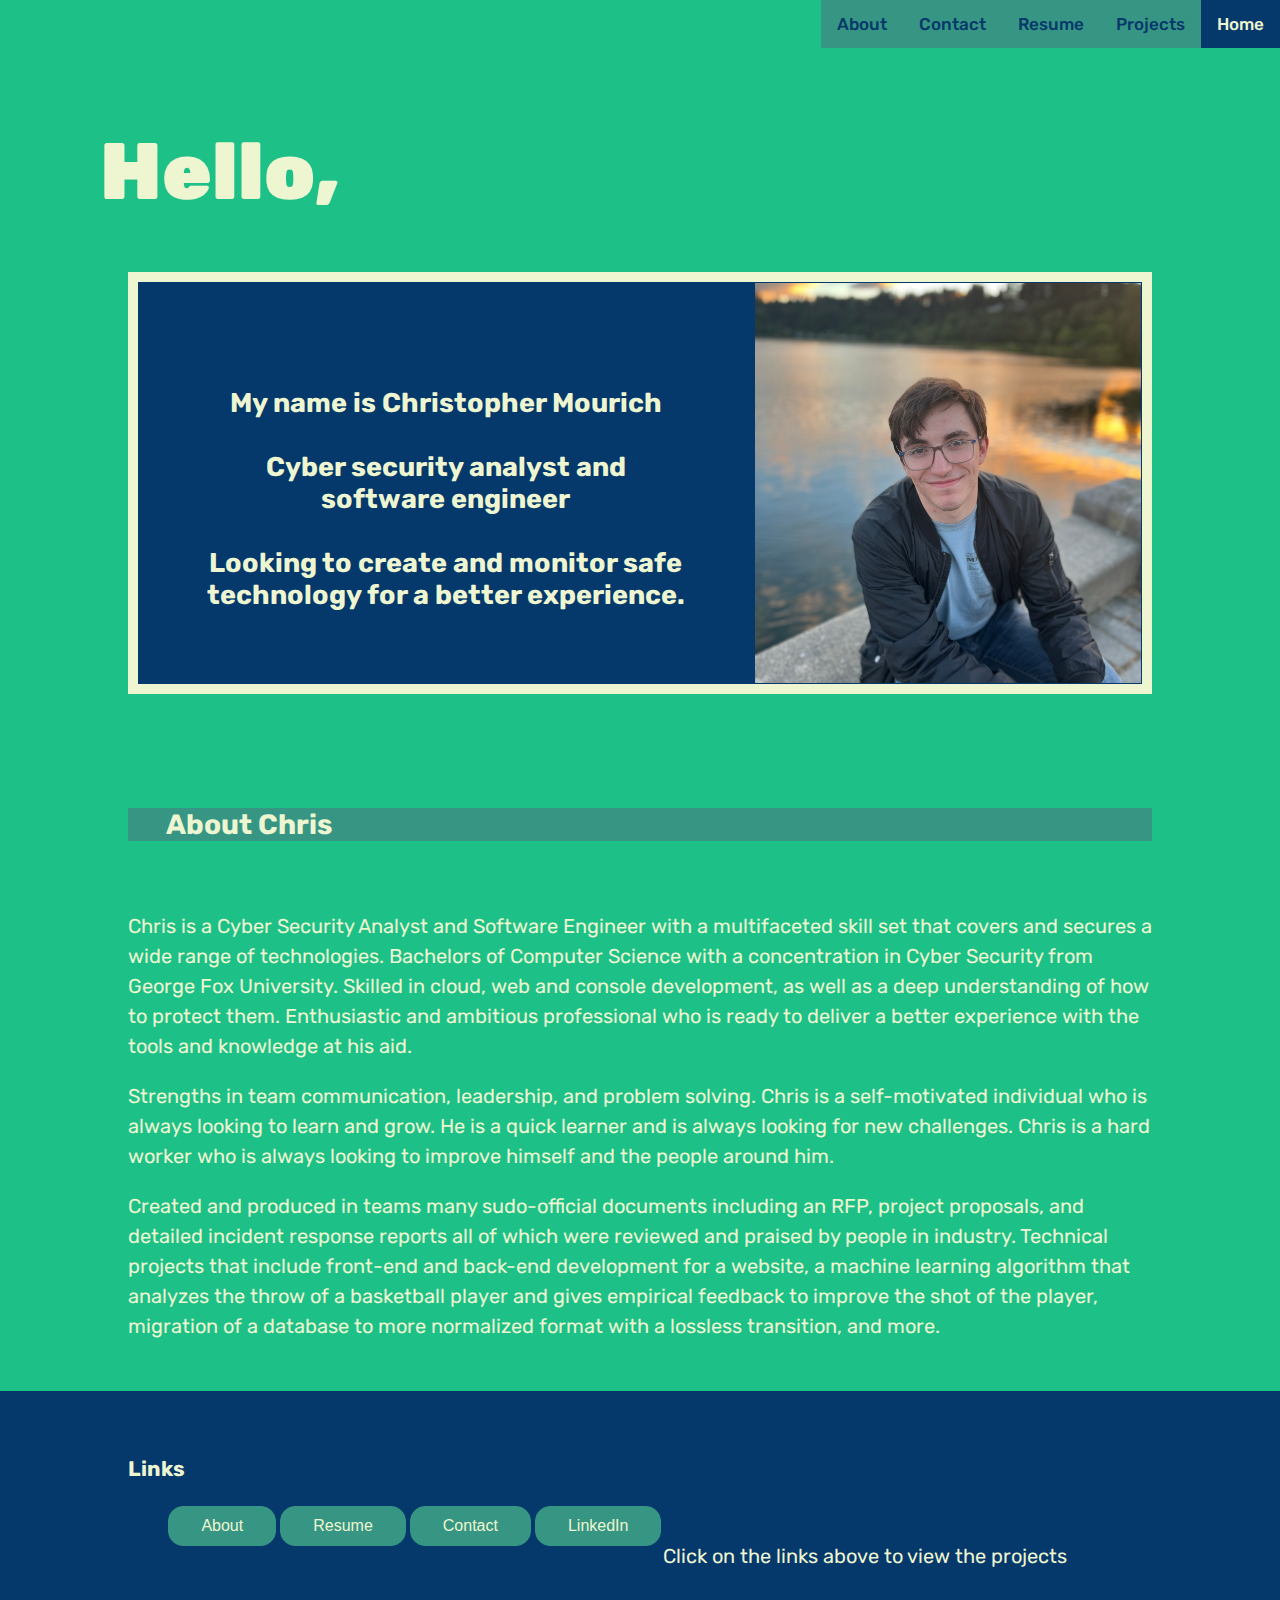
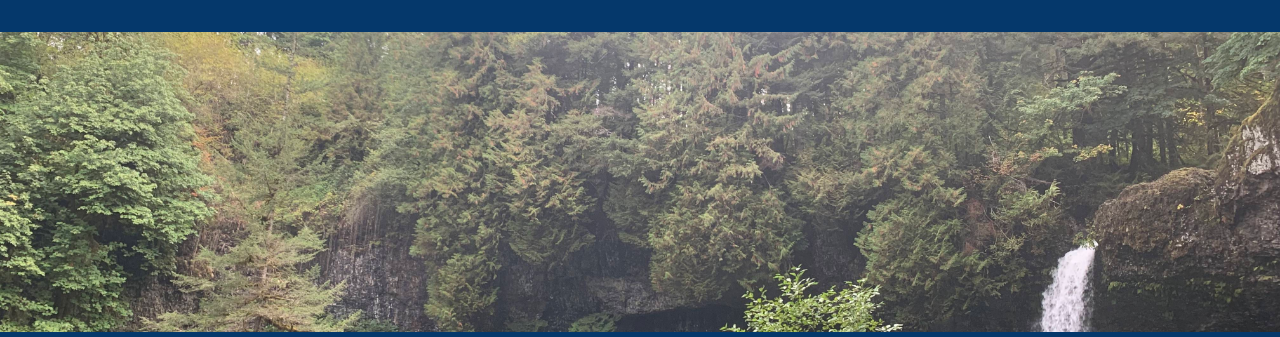
==== index.html @ f35ab81c "fixed all dependeancies on the old structure" ====
<!DOCTYPE html>
<html>
<head>
    <meta charset="utf-8">
    <link rel="stylesheet" href="./stylesheet.css">
    <link rel="preconnect" href="https://fonts.googleapis.com">
    <link rel="preconnect" href="https://fonts.gstatic.com" crossorigin>
    <link href="https://fonts.googleapis.com/css2?family=Rubik:ital,wght@0,300;0,400;0,500;0,600;0,700;0,800;0,900;1,300;1,400;1,500;1,600;1,700;1,800;1,900&display=swap" rel="stylesheet">
    <title>Index</title>
</head>
<body>
    <div class="navbar">
        <a class="active" href="./index.html">Home</a>
        <a href="./projects.html">Projects</a>
        <a href="./resume.html">Resume</a>
        <a href="./contact.html">Contact</a>
        <a href="./about.html">About</a>
    </div>
    <br>
    <div class="index-table">
        <h1>Hello,</h1>
        <table>
            <tr>
                <td><h2><br>My name is Christopher Mourich <br><br>Cyber security analyst and
                    <br>software engineer<br><br>Looking to create and monitor safe<br> technology for a better experience.</h2></td>
                <td><img src="./images/IMG_1828.jpeg" alt="Author"></td>
            </tr>
        </table>
        <br><br>
    </div>
    <div class="about-chris">
        <h3>About Chris</h3>
        <p> Chris is a Cyber Security Analyst and Software Engineer with a multifaceted
            skill set that covers and secures a wide range of technologies. Bachelors of
            Computer Science with a concentration in Cyber Security from George Fox University.
            Skilled in cloud, web and console development, as well as a deep understanding of how
            to protect them. Enthusiastic and ambitious professional who is ready to deliver a better
            experience with the tools and knowledge at his aid.</p>
        <p> Strengths in team communication, leadership, and problem solving. Chris is a
            self-motivated individual who is always looking to learn and grow. He is a
            quick learner and is always looking for new challenges. Chris is a hard worker
            who is always looking to improve himself and the people around him.</p>
        <p> Created and produced in teams many sudo-official documents including an RFP, project proposals, and detailed incident response reports
            all of which were reviewed and praised by people in industry. Technical projects that include front-end and back-end development for a website,
            a machine learning algorithm that analyzes the throw of a basketball player and gives empirical feedback to improve the shot of the player, migration
            of a database to more normalized format with a lossless transition, and more.<br><br></p>
    </div>

    <div class="footer">
        <br><br>
        <h3>Links</h3>
        <ul>
            <li><button><a href="./about.html"></a>About</button></li>
            <li><button><a href="./resume.html"></a>Resume</button></li>
            <li><button><a href="./contact.html"></a>Contact</button></li>
            <li><button><a href="https://www.linkedin.com/in/christopher-mourich-1b7911232/"></a>LinkedIn</button></li>
        </ul>
        <br>
        <p>Click on the links above to view the projects</p>
        <br><br>
        <img src="./images/IMG_2522.jpg" alt="scene">
    </div>

</body>

</html>
---- stylesheet.css ----
body {
    font-family: "Open Sans", 'Rubik', sans-serif;
    font-weight: 500;
    font-size: 18px;
    color: #EDF5D1;
    margin: 0px;
    padding: 0px;
    text-align: center;
    background-color: #1dc188
}



h1 {
    font-weight: 900;
    font-size: 80px;
    text-align: left;
    padding-left: 100px;
}

p {
    font-size: 20px;
    font-weight: 400;
    text-align: left;
    padding-left: 100px;
}

ul {
    text-align: left;
    padding-left: px;
}

.index-table table {
    width: 80%;
    background-color: #05386B;
    border-collapse: collapse;
    border: 10px solid;
    border-color: #EDF5D1;
    border-radius: 20px;
    text-align: center;
    margin-left: 10%;
    margin-right: 10%;
    -webkit-border-radius: 20px;
    -moz-border-radius: 20px;
    -ms-border-radius: 20px;
    -o-border-radius: 20px;
}

.index-table img {
    width: 100%;
    height: 400px;
    object-position: middle;
    object-fit: cover;
    vertical-align: middle;
    border-collapse: collapse;
}
.index-table h2 {
    background-color: #05386B;
    padding-left: 10%;
    padding-right: 10%;
    margin: 0px;
}

.index-table img {
    width: 100%;
    height: 400px;
    object-position: middle;
    object-fit: cover;
}

.navbar {
    overflow: hidden;
}

.navbar a {
    float: right;
    color: #05386B;
    background-color: #379683;
    text-align: center;
    padding: 14px 16px;
    text-decoration: none;
    font-size: 17px;
}

/* Change the color of links on hover */
.navbar a:hover {
    background-color: #EDF5D1;
    color: black;
}

/* Add a color to the active/current link */
.navbar a.active {
    background-color: #05386B;
    color: #EDF5D1;
}

input[type=button], input[type=submit], input[type=reset] {
    background-color: #EDF5D1;
    border: 1px solid #EDF5D1;
    color: #05386B;
    font-weight: 500;
    font-size: medium;
    padding: 10px 32px;
    text-decoration: none;
    margin: 4px 2px;
    cursor: pointer;
  }

form {
    display: block;
    text-align: center;
    margin-left: 20%;
    margin-right: 20%;
    background-color: #05386B;
    border: 10px solid;
    border-color: #379683;

}

textarea {
    width: 80%;
    height: 200px;
    margin-top: 30px;
    margin-left: 10%;
    margin-right: 10%;
    box-sizing: border-box;
    border: 2px solid #379683;
    background-color: #f8f8f8;
    resize: none;
}

#story {
    width: 100%;
    height: 400px;
    background-color: #379683;
}

#education {
    width: 100%;
    height: 400px;
    background-color: #379683;
}

#work {
    width: 100%;
    height: 400px;
    background-color: #379683;
}
#skills {
    width: 100%;
    height: 400px;
    background-color: #379683;
}

.about-chris h3 {
    text-align: left;
    padding-left: 3%;
    font-size: 28px;
    background-color: #379683;
    margin: 70px 10%;
}

.about-chris p {
    text-align: left;
    padding-left: 10%;
    padding-right: 10%;
    line-height: 1.5;
}

.footer {
    background-color: #05386B
}

.footer h3 {
    text-align: left;
    padding-left: 10%;
}

.footer ul {
    text-align: left;
    padding-left: 13%;
}

.footer li {
    list-style-type: none;
}

.footer button a{
    color: #EDF5D1;
}
.footer img {
    width: 100%;
    height: 300px;
    object-position: middle;
    object-fit: cover;
}

.footer button {
    border-radius: 15px;
    background-color: #379683;
    border: 1px solid #379683;
    color: #EDF5D1;
    font-weight: 500;
    font-size: medium;
    padding: 10px 32px;
    text-decoration: none;
    margin: 4px 2px;
    cursor: pointer;
    transition-duration: 0.4s;
}

.footer button:hover {
    background-color: #EDF5D1;
    border-color: #05386B;
    color: #05386B;
}

.footer button {
    float:left;
    text-align: center;
    text-decoration: none;
}
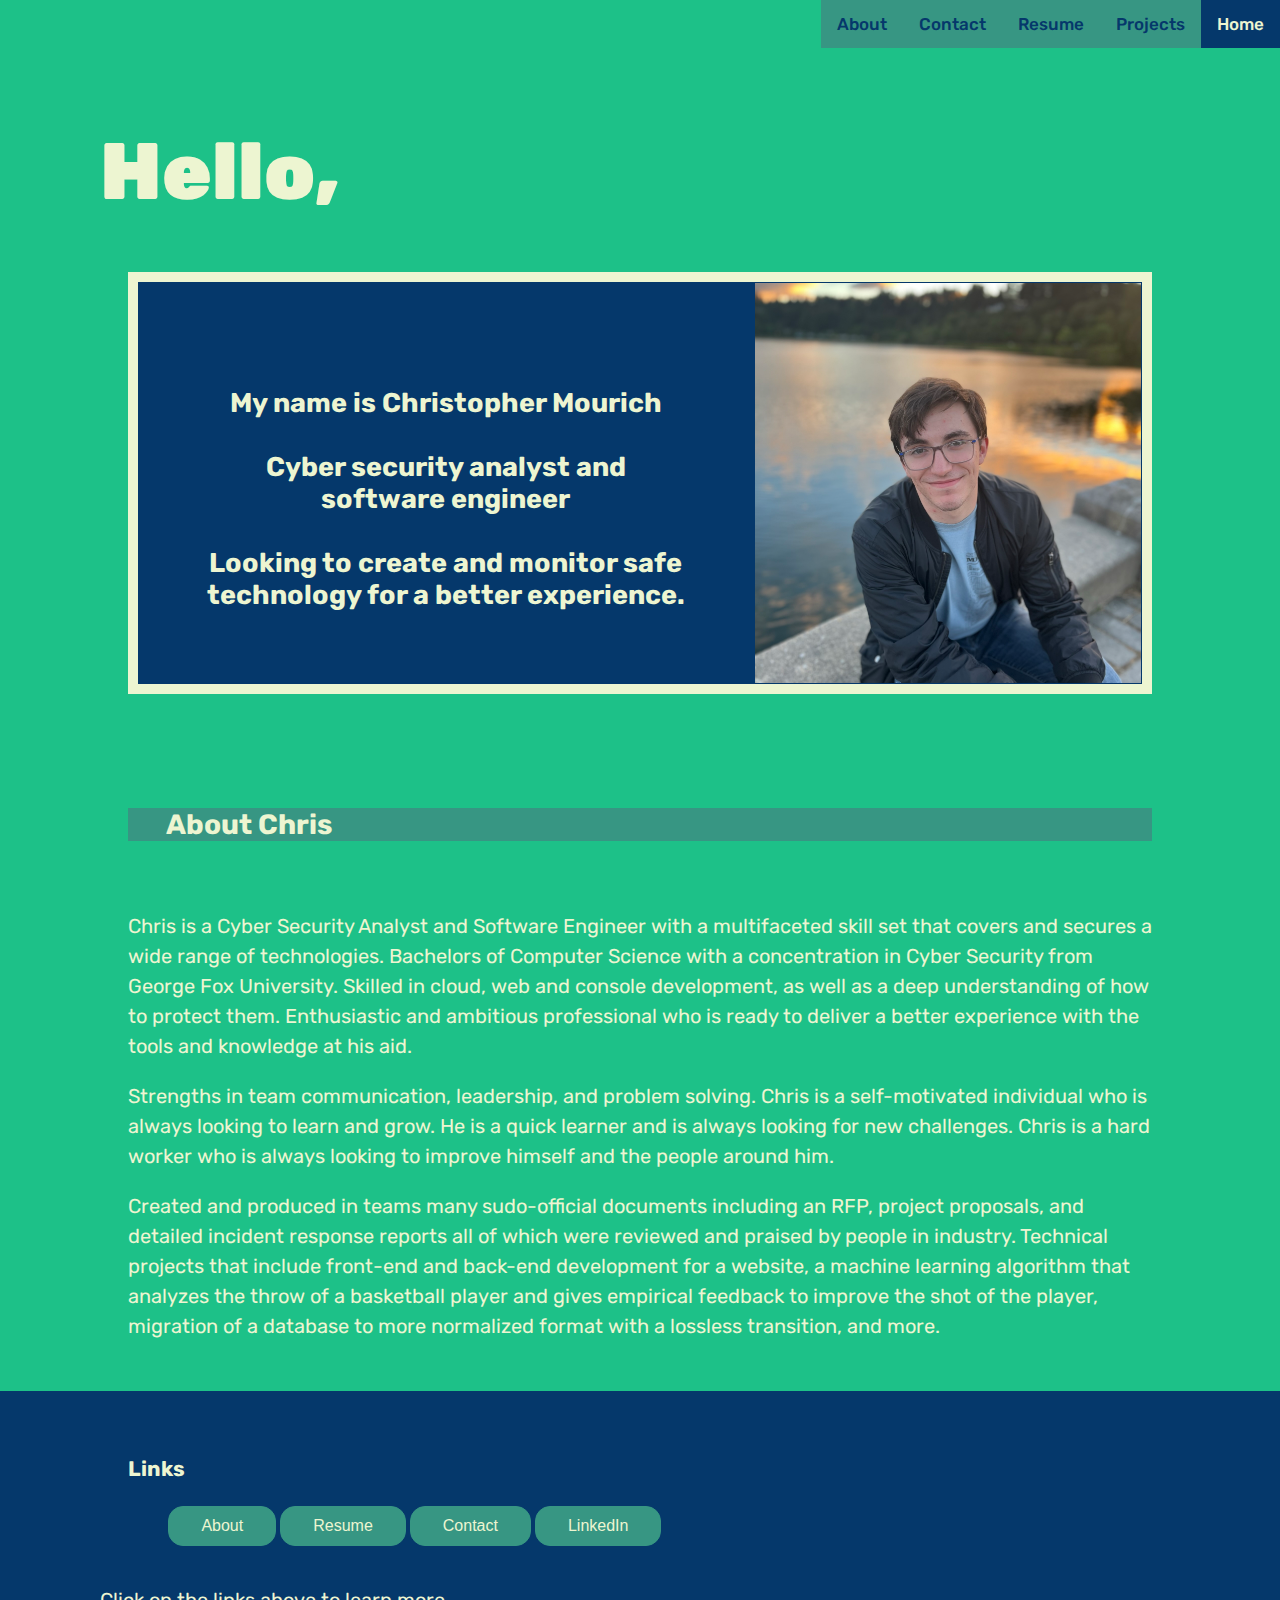
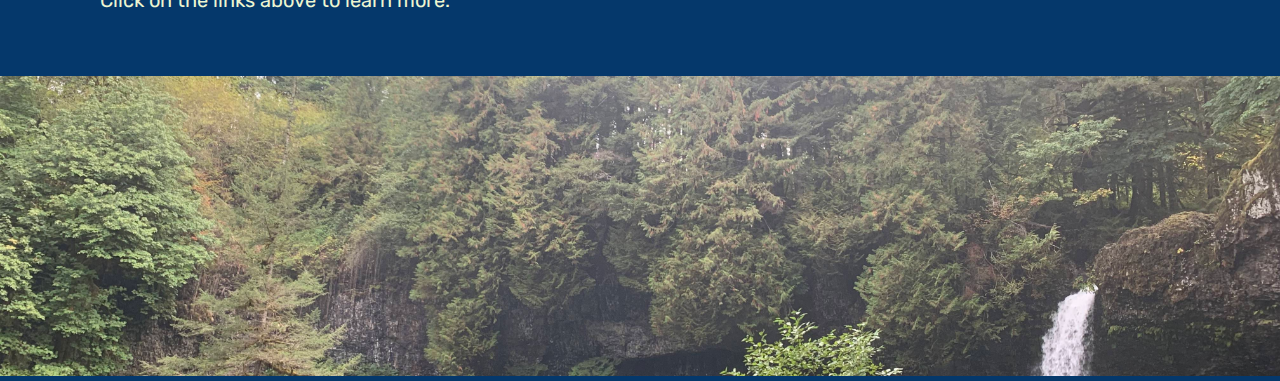
==== commit 0689dec6: "commit for hannah" ====
--- a/index.html
+++ b/index.html
@@ -50,13 +50,13 @@
         <br><br>
         <h3>Links</h3>
         <ul>
-            <li><button><a href="./about.html"></a>About</button></li>
-            <li><button><a href="./resume.html"></a>Resume</button></li>
-            <li><button><a href="./contact.html"></a>Contact</button></li>
-            <li><button><a href="https://www.linkedin.com/in/christopher-mourich-1b7911232/"></a>LinkedIn</button></li>
+            <li><a href="./about.html"><button>About</button></a></li>
+            <li><a href="./resume.html"><button>Resume</button></a></li>
+            <li><a href="./contact.html"><button>Contact</button></a></li>
+            <li><a href="https://www.linkedin.com/in/christopher-mourich-1b7911232/"><button>LinkedIn</button></a></li>
         </ul>
-        <br>
-        <p>Click on the links above to view the projects</p>
+        <br><br><br>
+        <p>Click on the links above to learn more.</p>
         <br><br>
         <img src="./images/IMG_2522.jpg" alt="scene">
     </div>
--- a/stylesheet.css
+++ b/stylesheet.css
@@ -219,4 +219,49 @@
     float:left;
     text-align: center;
     text-decoration: none;
+}
+
+#project-table table {
+    width: 80%;
+    background-color: #05386B;
+    border-spacing: 100px;
+    border: 10px solid;
+    border-color: #EDF5D1;
+    border-radius: 20px;
+    text-align: center;
+    margin-top: 100px;
+    margin-bottom: 100px;
+    margin-left: 10%;
+    margin-right: 10%;
+    -webkit-border-radius: 20px;
+    -moz-border-radius: 20px;
+    -ms-border-radius: 20px;
+    -o-border-radius: 20px;
+}
+
+#project-table td, th{
+    border-bottom: 5pt solid ;
+    border-collapse: collapse;
+    border-left: 5px solid #EDF5D1;
+    border-right: 5px solid #EDF5D1;
+    padding: 100px 100px 100px 100px;
+}
+
+#project-table th {
+    font-weight: 900;
+    font-size: 80px;
+}
+
+#project-table td {
+    font-size: 20px;
+}
+
+#funk h1{
+    text-align: center;
+}
+
+#funk img {
+    margin-top: 5%;
+    border: 10px solid;
+    width: 30%
 }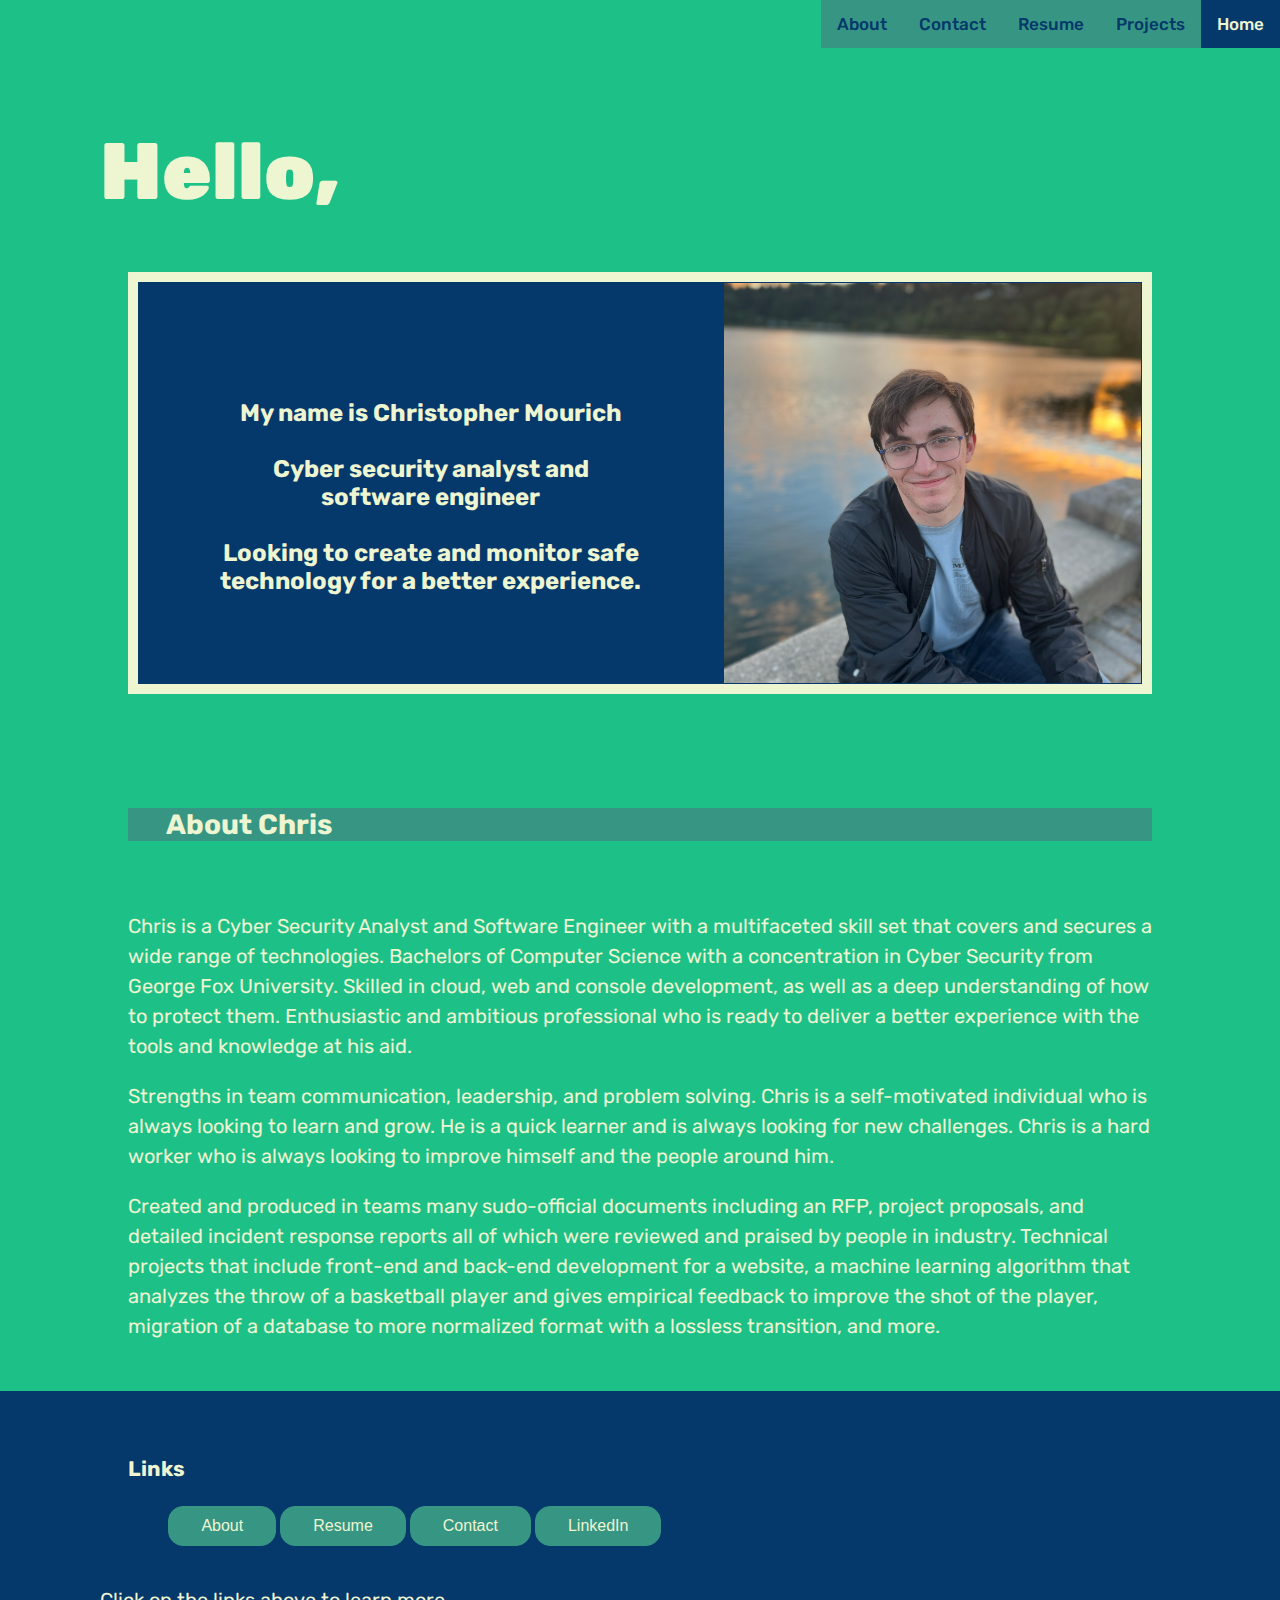
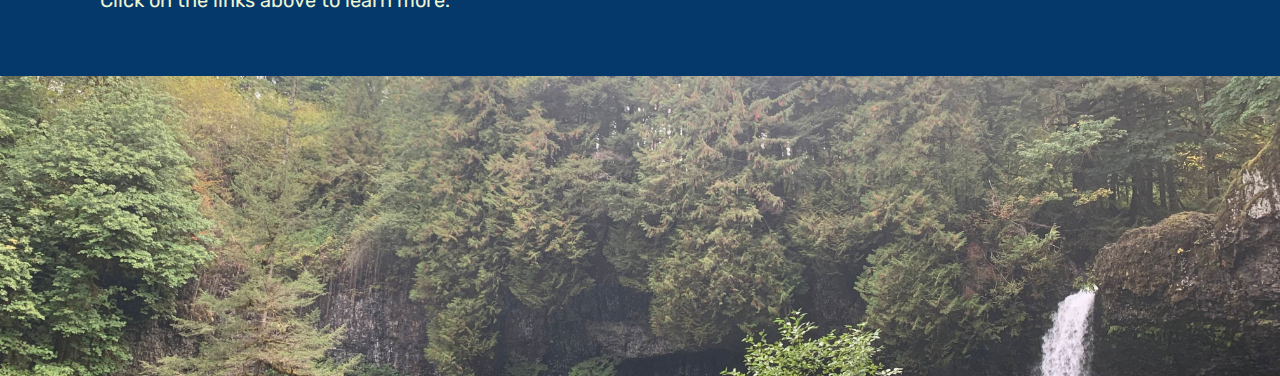
==== commit e734aa6a: "final commit -post validation v2" ====
--- a/index.html
+++ b/index.html
@@ -1,4 +1,4 @@
-<!DOCTYPE html>
+<!DOCTYPE html lang="en">
 <html>
 <head>
     <meta charset="utf-8">
--- a/stylesheet.css
+++ b/stylesheet.css
@@ -231,8 +231,7 @@
     text-align: center;
     margin-top: 100px;
     margin-bottom: 100px;
-    margin-left: 10%;
-    margin-right: 10%;
+    margin-left: 3%;
     -webkit-border-radius: 20px;
     -moz-border-radius: 20px;
     -ms-border-radius: 20px;
@@ -240,11 +239,13 @@
 }
 
 #project-table td, th{
+    border-top: 5pt solid;
     border-bottom: 5pt solid ;
     border-collapse: collapse;
     border-left: 5px solid #EDF5D1;
     border-right: 5px solid #EDF5D1;
     padding: 100px 100px 100px 100px;
+    background-color: #379683 ;
 }
 
 #project-table th {
@@ -264,4 +265,30 @@
     margin-top: 5%;
     border: 10px solid;
     width: 30%
+}
+
+.column {
+    float: left;
+    width: 30%;
+  }
+
+.row:after {
+    content: "";
+    display: table;
+    clear: both;
+}
+
+.column h2, h3 {
+    text-align: left;
+}
+
+.column {
+    padding: 30px 30px 30px 30px;
+    border: 5px solid #EDF5D1;
+    background-color: #05386B;
+    margin-left: 10%;
+}
+
+#col2 {
+    margin-right: 10%;
 }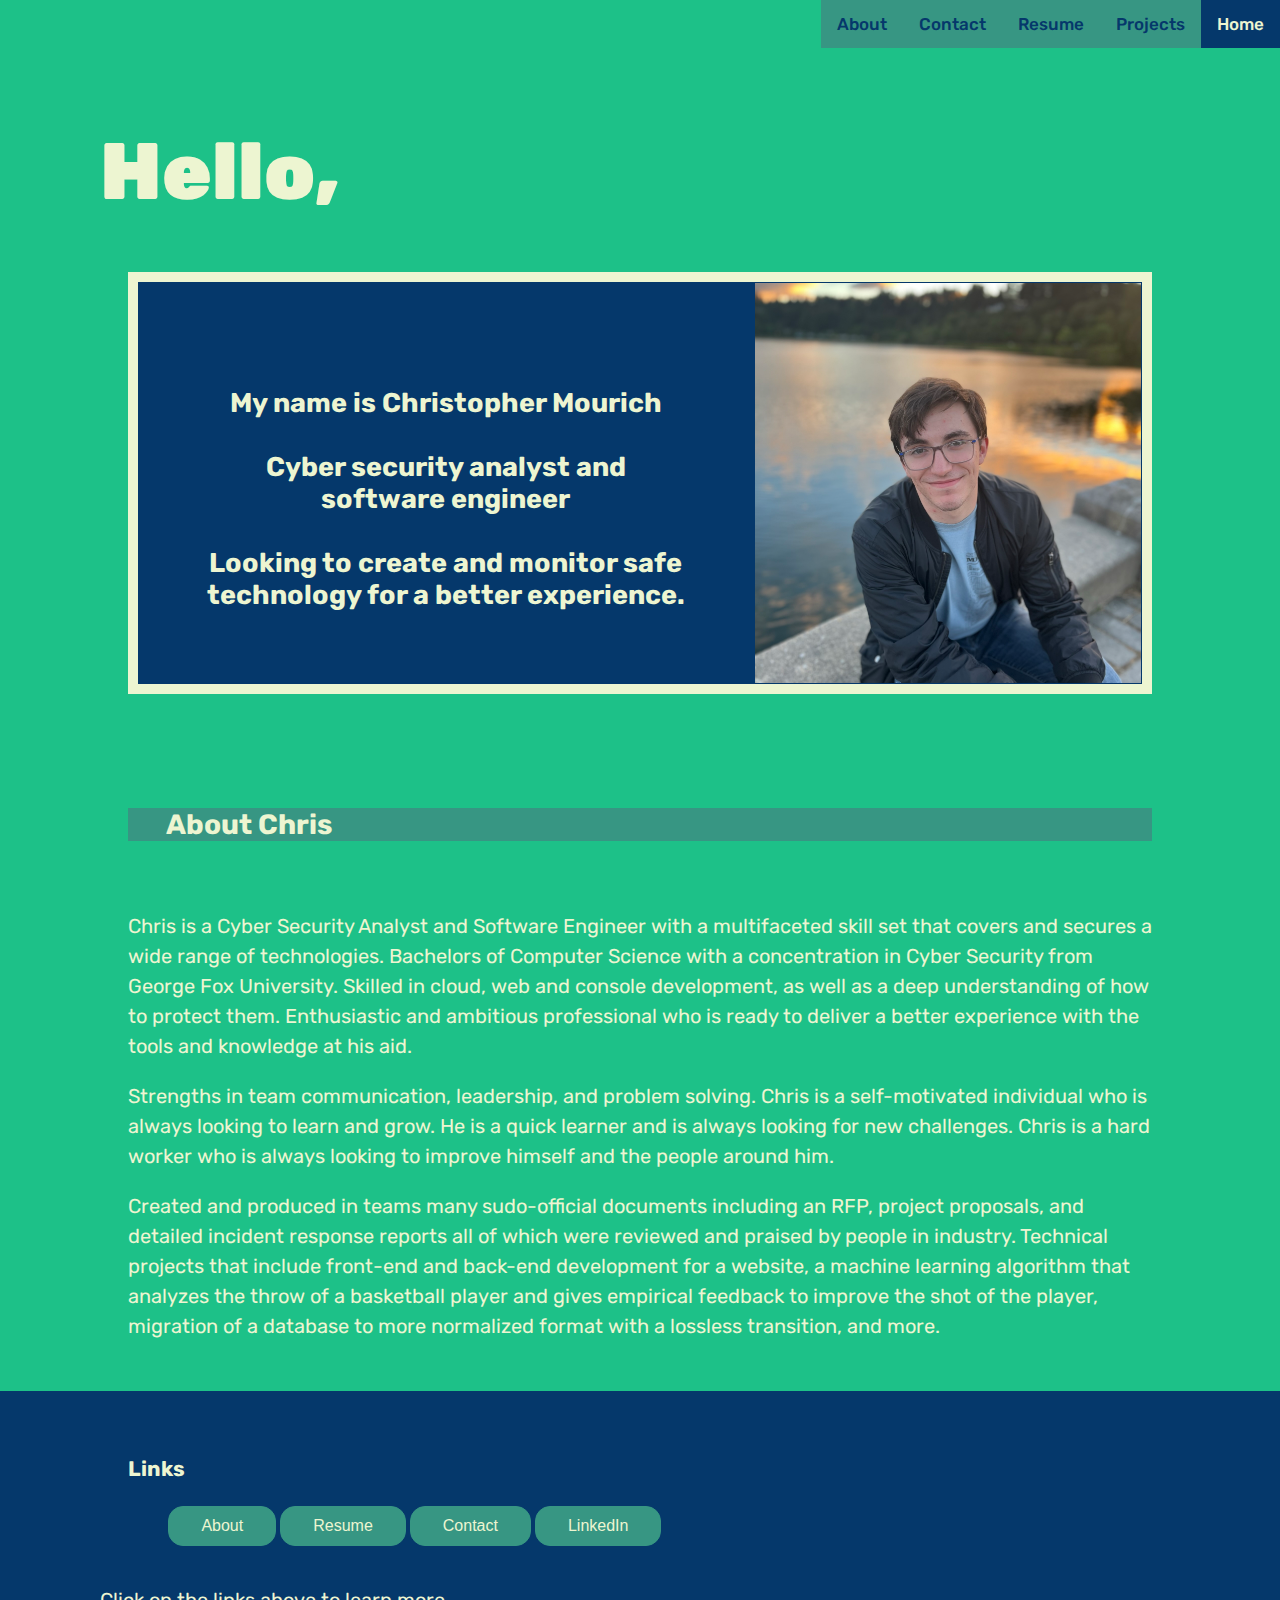
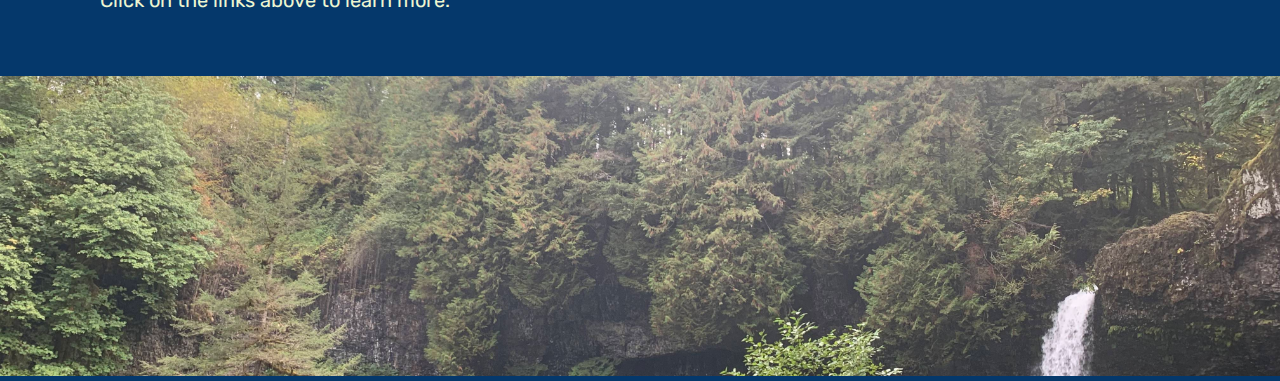
==== commit 91b59f53: "final commit -post validation v3" ====
--- a/index.html
+++ b/index.html
@@ -1,4 +1,4 @@
-<!DOCTYPE html lang="en">
+<!DOCTYPE html>
 <html>
 <head>
     <meta charset="utf-8">
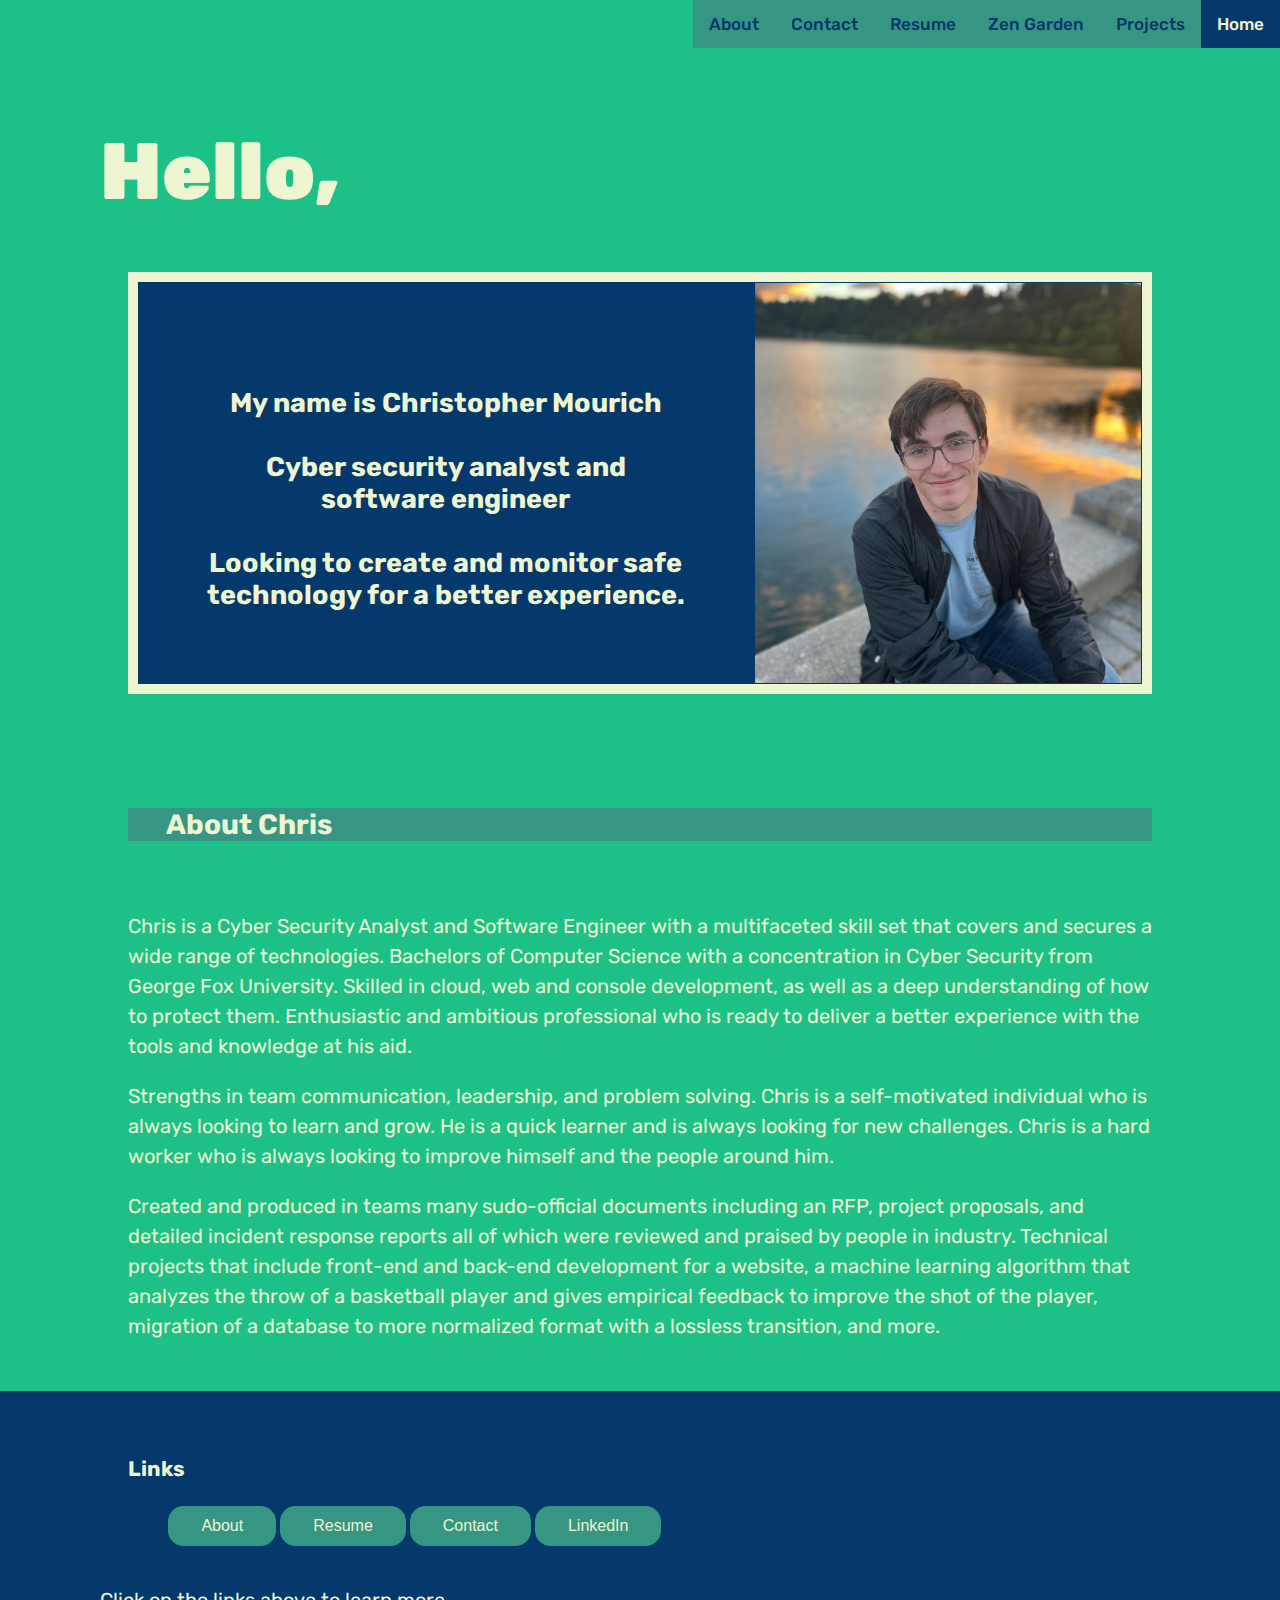
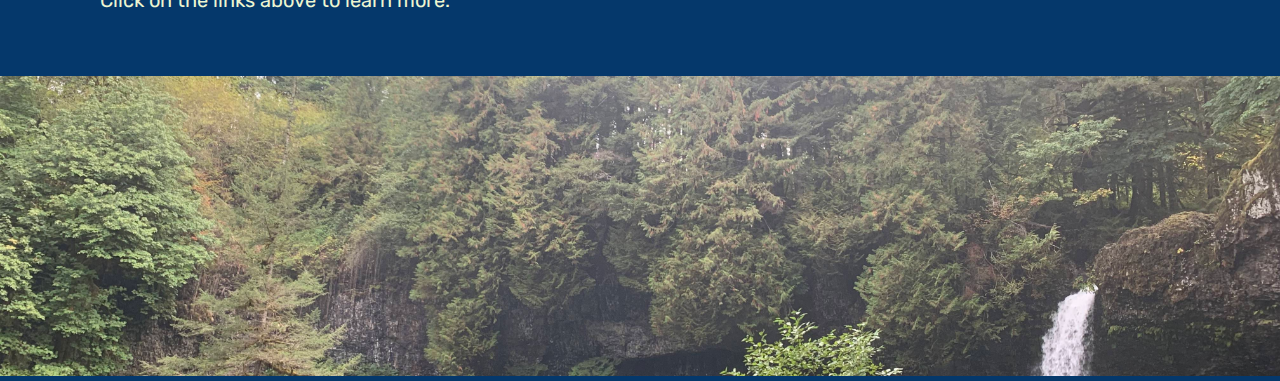
==== commit 06275199: "added the zen garden" ====
--- a/index.html
+++ b/index.html
@@ -12,6 +12,7 @@
     <div class="navbar">
         <a class="active" href="./index.html">Home</a>
         <a href="./projects.html">Projects</a>
+        <a href="./zen-garden.html">Zen Garden</a>
         <a href="./resume.html">Resume</a>
         <a href="./contact.html">Contact</a>
         <a href="./about.html">About</a>
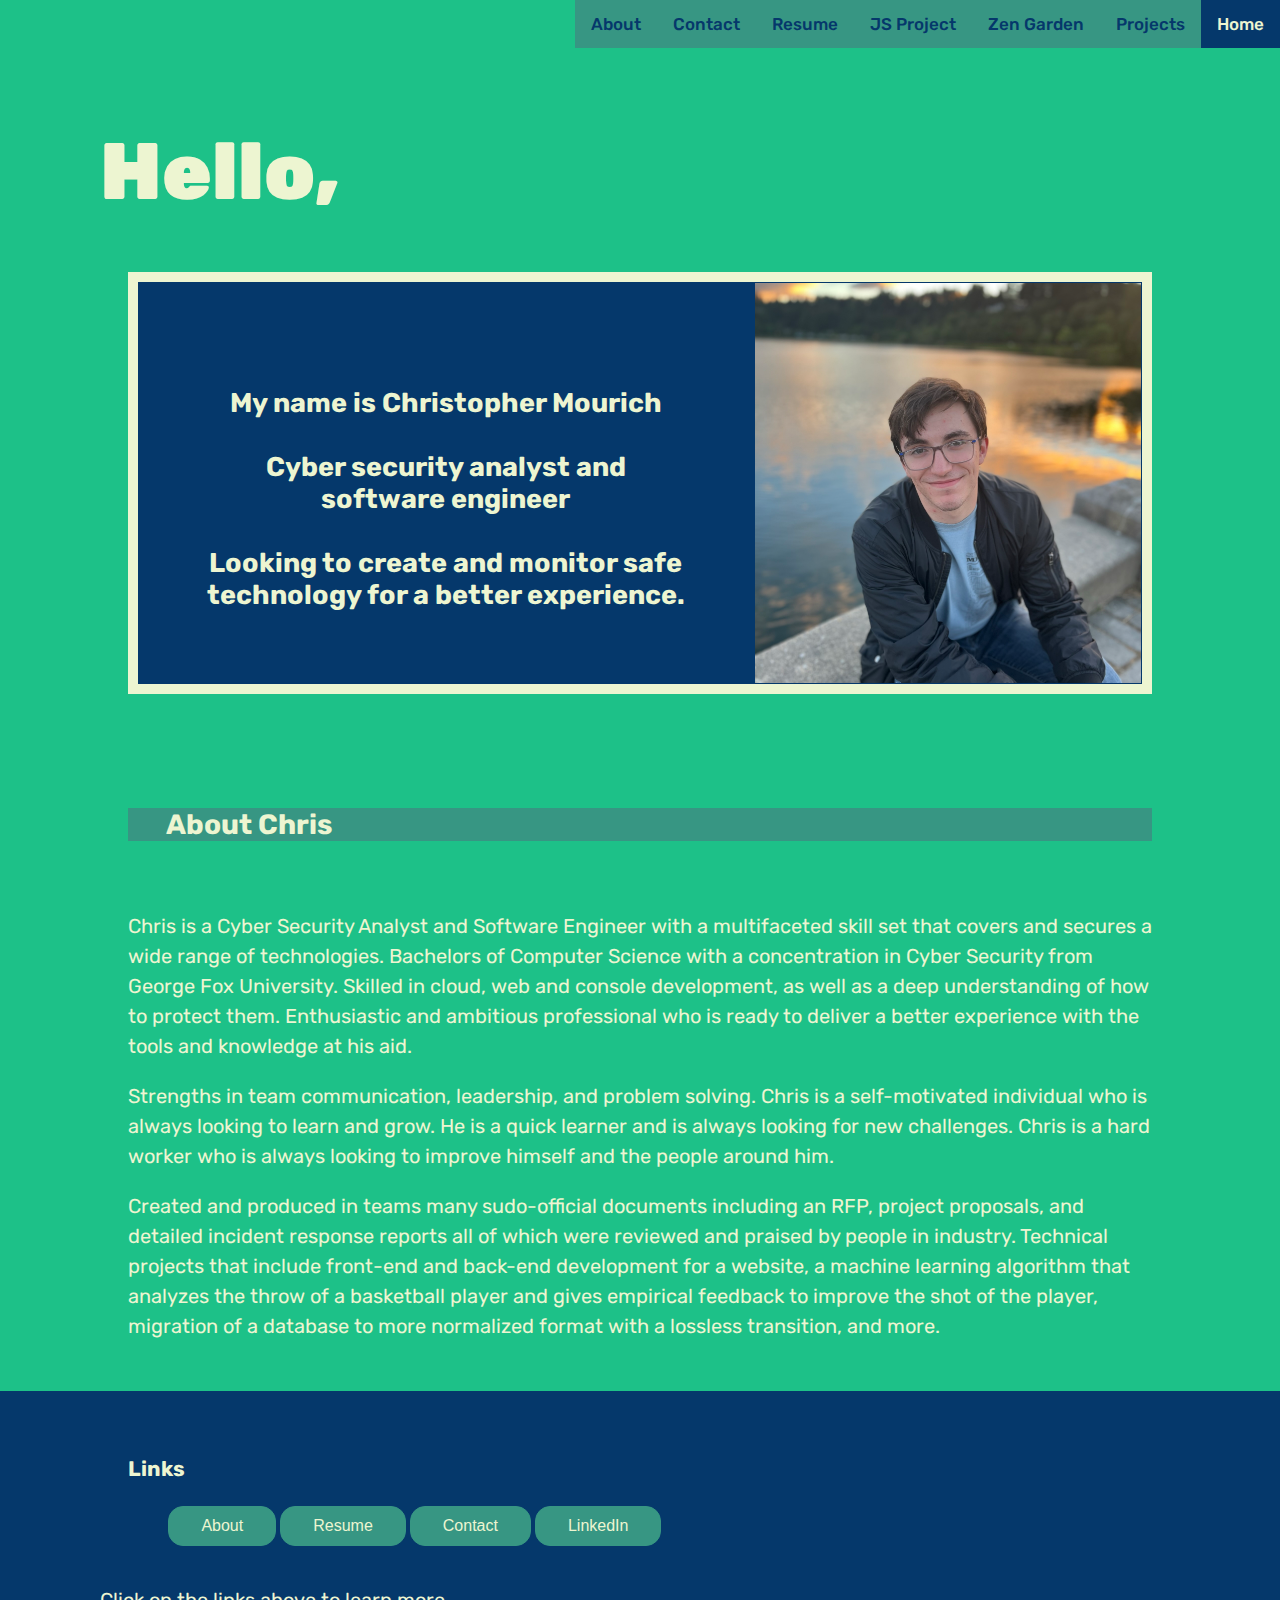
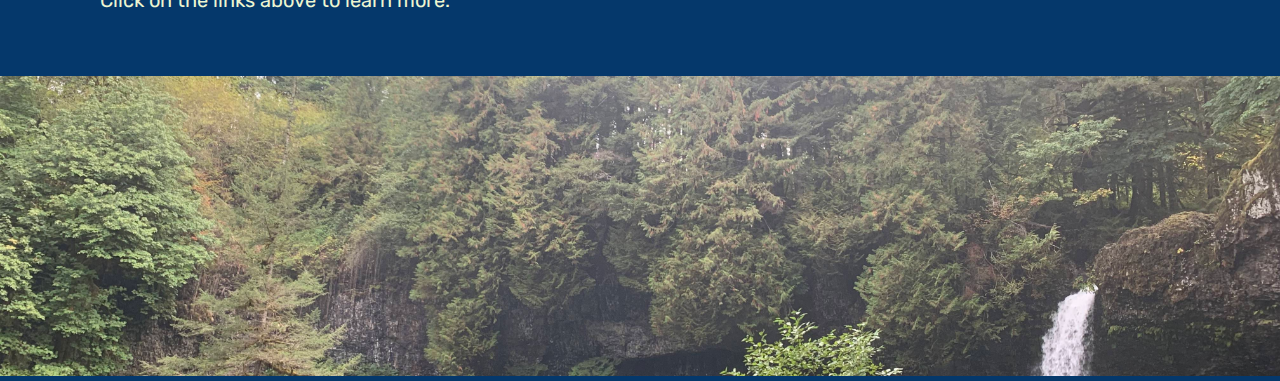
==== commit 4d9bf1ad: "Final commit for javascript project" ====
--- a/index.html
+++ b/index.html
@@ -13,6 +13,7 @@
         <a class="active" href="./index.html">Home</a>
         <a href="./projects.html">Projects</a>
         <a href="./zen-garden.html">Zen Garden</a>
+        <a href="./js.html">JS Project</a>
         <a href="./resume.html">Resume</a>
         <a href="./contact.html">Contact</a>
         <a href="./about.html">About</a>
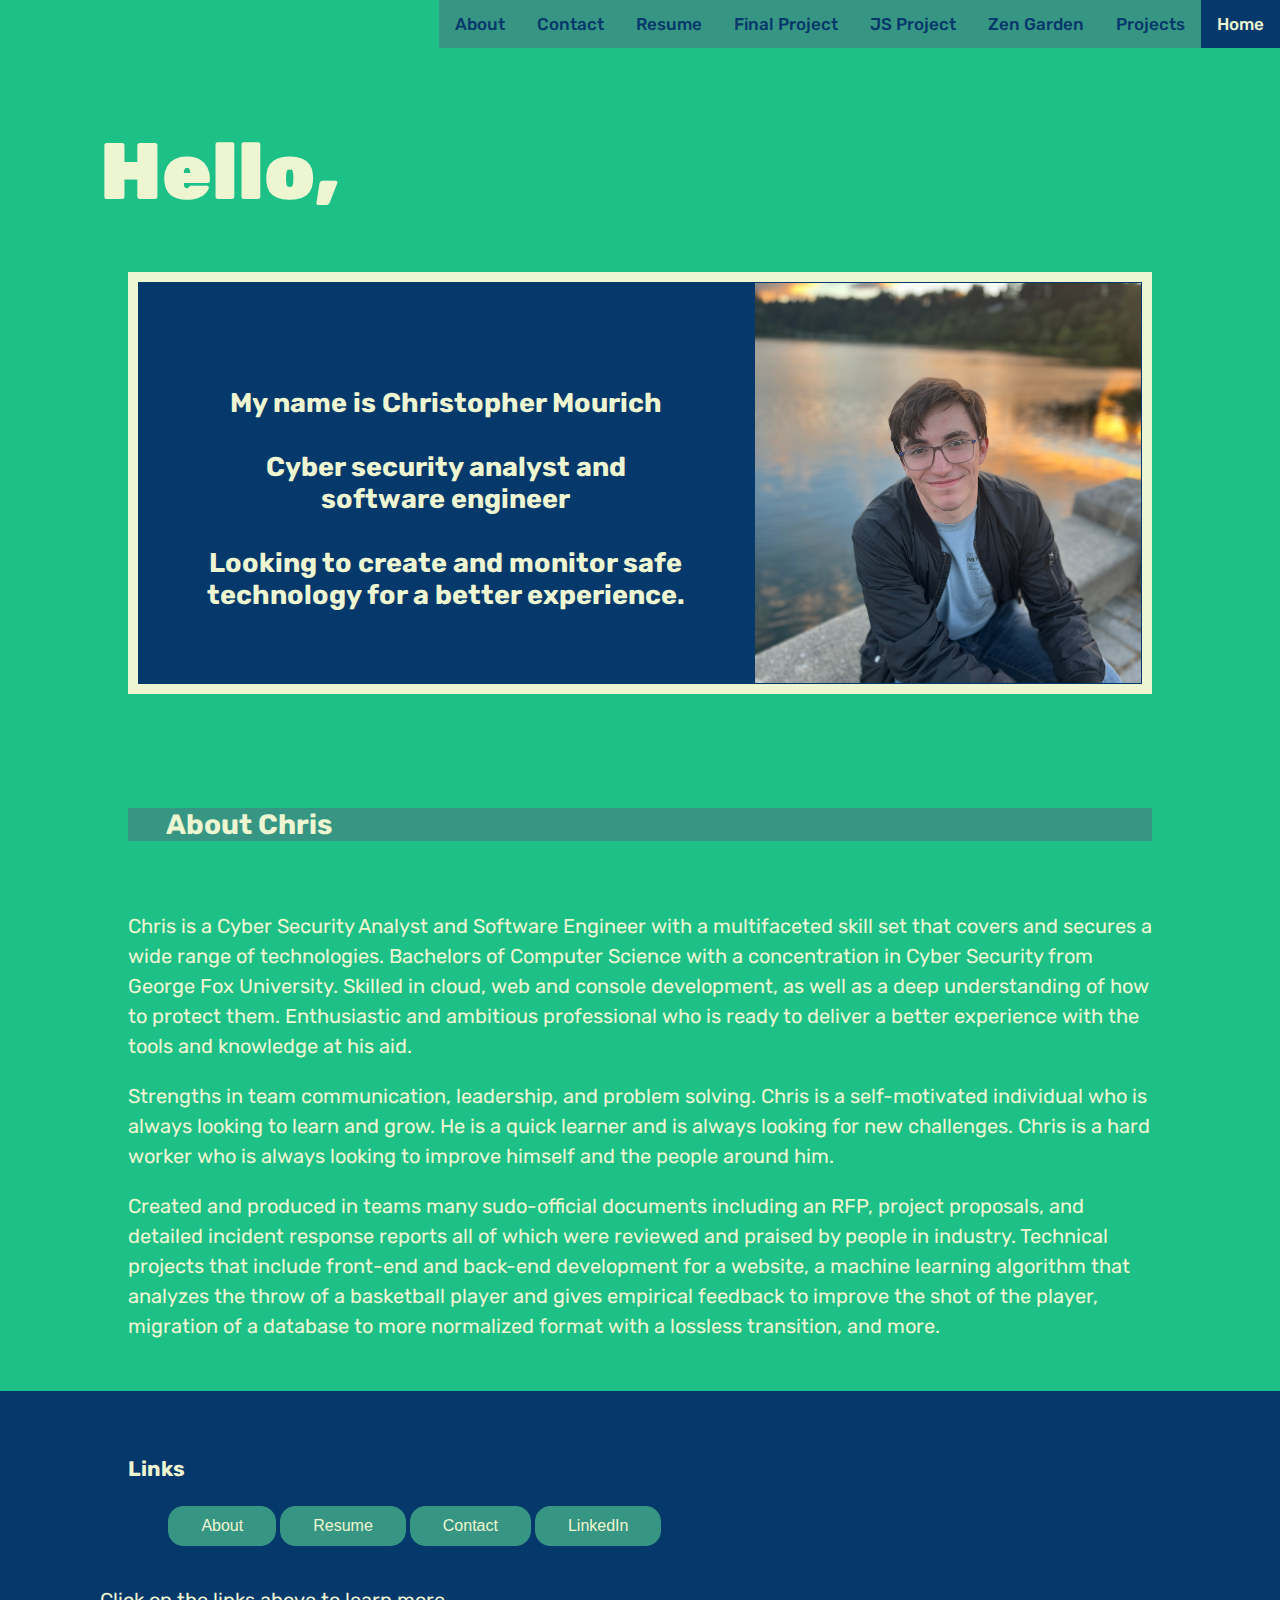
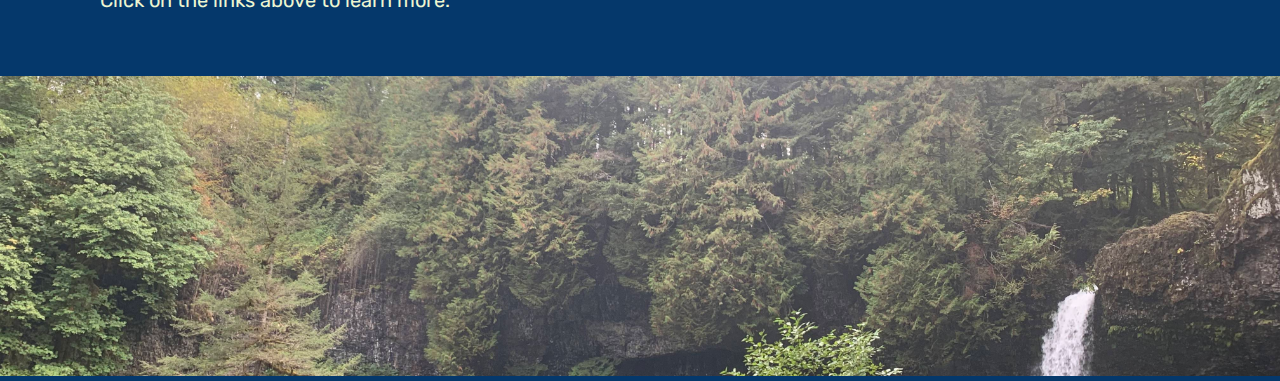
==== commit e90e7f9a: "trying to get the website to pull up" ====
--- a/index.html
+++ b/index.html
@@ -2,7 +2,7 @@
 <html>
 <head>
     <meta charset="utf-8">
-    <link rel="stylesheet" href="./stylesheet.css">
+    <link rel="stylesheet" href="../cs/stylesheet.css">
     <link rel="preconnect" href="https://fonts.googleapis.com">
     <link rel="preconnect" href="https://fonts.gstatic.com" crossorigin>
     <link href="https://fonts.googleapis.com/css2?family=Rubik:ital,wght@0,300;0,400;0,500;0,600;0,700;0,800;0,900;1,300;1,400;1,500;1,600;1,700;1,800;1,900&display=swap" rel="stylesheet">
@@ -14,6 +14,7 @@
         <a href="./projects.html">Projects</a>
         <a href="./zen-garden.html">Zen Garden</a>
         <a href="./js.html">JS Project</a>
+        <a href="./final.html">Final Project</a>
         <a href="./resume.html">Resume</a>
         <a href="./contact.html">Contact</a>
         <a href="./about.html">About</a>
@@ -25,7 +26,7 @@
             <tr>
                 <td><h2><br>My name is Christopher Mourich <br><br>Cyber security analyst and
                     <br>software engineer<br><br>Looking to create and monitor safe<br> technology for a better experience.</h2></td>
-                <td><img src="./images/IMG_1828.jpeg" alt="Author"></td>
+                <td><img src="../images/IMG_1828.jpeg" alt="Author"></td>
             </tr>
         </table>
         <br><br>
@@ -60,9 +61,9 @@
         <br><br><br>
         <p>Click on the links above to learn more.</p>
         <br><br>
-        <img src="./images/IMG_2522.jpg" alt="scene">
+        <img src="../images/IMG_2522.jpg" alt="scene">
     </div>
 
 </body>
 
-</html>+</html>
--- a/cs/stylesheet.css
+++ b/cs/stylesheet.css
@@ -0,0 +1,294 @@
+body {
+    font-family: "Open Sans", 'Rubik', sans-serif;
+    font-weight: 500;
+    font-size: 18px;
+    color: #EDF5D1;
+    margin: 0px;
+    padding: 0px;
+    text-align: center;
+    background-color: #1dc188
+}
+
+
+
+h1 {
+    font-weight: 900;
+    font-size: 80px;
+    text-align: left;
+    padding-left: 100px;
+}
+
+p {
+    font-size: 20px;
+    font-weight: 400;
+    text-align: left;
+    padding-left: 100px;
+}
+
+ul {
+    text-align: left;
+    padding-left: px;
+}
+
+.index-table table {
+    width: 80%;
+    background-color: #05386B;
+    border-collapse: collapse;
+    border: 10px solid;
+    border-color: #EDF5D1;
+    border-radius: 20px;
+    text-align: center;
+    margin-left: 10%;
+    margin-right: 10%;
+    -webkit-border-radius: 20px;
+    -moz-border-radius: 20px;
+    -ms-border-radius: 20px;
+    -o-border-radius: 20px;
+}
+
+.index-table img {
+    width: 100%;
+    height: 400px;
+    object-position: middle;
+    object-fit: cover;
+    vertical-align: middle;
+    border-collapse: collapse;
+}
+.index-table h2 {
+    background-color: #05386B;
+    padding-left: 10%;
+    padding-right: 10%;
+    margin: 0px;
+}
+
+.index-table img {
+    width: 100%;
+    height: 400px;
+    object-position: middle;
+    object-fit: cover;
+}
+
+.navbar {
+    overflow: hidden;
+}
+
+.navbar a {
+    float: right;
+    color: #05386B;
+    background-color: #379683;
+    text-align: center;
+    padding: 14px 16px;
+    text-decoration: none;
+    font-size: 17px;
+}
+
+/* Change the color of links on hover */
+.navbar a:hover {
+    background-color: #EDF5D1;
+    color: black;
+}
+
+/* Add a color to the active/current link */
+.navbar a.active {
+    background-color: #05386B;
+    color: #EDF5D1;
+}
+
+input[type=button], input[type=submit], input[type=reset] {
+    background-color: #EDF5D1;
+    border: 1px solid #EDF5D1;
+    color: #05386B;
+    font-weight: 500;
+    font-size: medium;
+    padding: 10px 32px;
+    text-decoration: none;
+    margin: 4px 2px;
+    cursor: pointer;
+  }
+
+form {
+    display: block;
+    text-align: center;
+    margin-left: 20%;
+    margin-right: 20%;
+    background-color: #05386B;
+    border: 10px solid;
+    border-color: #379683;
+
+}
+
+textarea {
+    width: 80%;
+    height: 200px;
+    margin-top: 30px;
+    margin-left: 10%;
+    margin-right: 10%;
+    box-sizing: border-box;
+    border: 2px solid #379683;
+    background-color: #f8f8f8;
+    resize: none;
+}
+
+#story {
+    width: 100%;
+    height: 400px;
+    background-color: #379683;
+}
+
+#education {
+    width: 100%;
+    height: 400px;
+    background-color: #379683;
+}
+
+#work {
+    width: 100%;
+    height: 400px;
+    background-color: #379683;
+}
+#skills {
+    width: 100%;
+    height: 400px;
+    background-color: #379683;
+}
+
+.about-chris h3 {
+    text-align: left;
+    padding-left: 3%;
+    font-size: 28px;
+    background-color: #379683;
+    margin: 70px 10%;
+}
+
+.about-chris p {
+    text-align: left;
+    padding-left: 10%;
+    padding-right: 10%;
+    line-height: 1.5;
+}
+
+.footer {
+    background-color: #05386B
+}
+
+.footer h3 {
+    text-align: left;
+    padding-left: 10%;
+}
+
+.footer ul {
+    text-align: left;
+    padding-left: 13%;
+}
+
+.footer li {
+    list-style-type: none;
+}
+
+.footer button a{
+    color: #EDF5D1;
+}
+.footer img {
+    width: 100%;
+    height: 300px;
+    object-position: middle;
+    object-fit: cover;
+}
+
+.footer button {
+    border-radius: 15px;
+    background-color: #379683;
+    border: 1px solid #379683;
+    color: #EDF5D1;
+    font-weight: 500;
+    font-size: medium;
+    padding: 10px 32px;
+    text-decoration: none;
+    margin: 4px 2px;
+    cursor: pointer;
+    transition-duration: 0.4s;
+}
+
+.footer button:hover {
+    background-color: #EDF5D1;
+    border-color: #05386B;
+    color: #05386B;
+}
+
+.footer button {
+    float:left;
+    text-align: center;
+    text-decoration: none;
+}
+
+#project-table table {
+    width: 80%;
+    background-color: #05386B;
+    border-spacing: 100px;
+    border: 10px solid;
+    border-color: #EDF5D1;
+    border-radius: 20px;
+    text-align: center;
+    margin-top: 100px;
+    margin-bottom: 100px;
+    margin-left: 3%;
+    -webkit-border-radius: 20px;
+    -moz-border-radius: 20px;
+    -ms-border-radius: 20px;
+    -o-border-radius: 20px;
+}
+
+#project-table td, th{
+    border-top: 5pt solid;
+    border-bottom: 5pt solid ;
+    border-collapse: collapse;
+    border-left: 5px solid #EDF5D1;
+    border-right: 5px solid #EDF5D1;
+    padding: 100px 100px 100px 100px;
+    background-color: #379683 ;
+}
+
+#project-table th {
+    font-weight: 900;
+    font-size: 80px;
+}
+
+#project-table td {
+    font-size: 20px;
+}
+
+#funk h1{
+    text-align: center;
+}
+
+#funk img {
+    margin-top: 5%;
+    border: 10px solid;
+    width: 30%
+}
+
+.column {
+    float: left;
+    width: 30%;
+  }
+
+.row:after {
+    content: "";
+    display: table;
+    clear: both;
+}
+
+.column h2, h3 {
+    text-align: left;
+}
+
+.column {
+    padding: 30px 30px 30px 30px;
+    border: 5px solid #EDF5D1;
+    background-color: #05386B;
+    margin-left: 10%;
+}
+
+#col2 {
+    margin-right: 10%;
+}